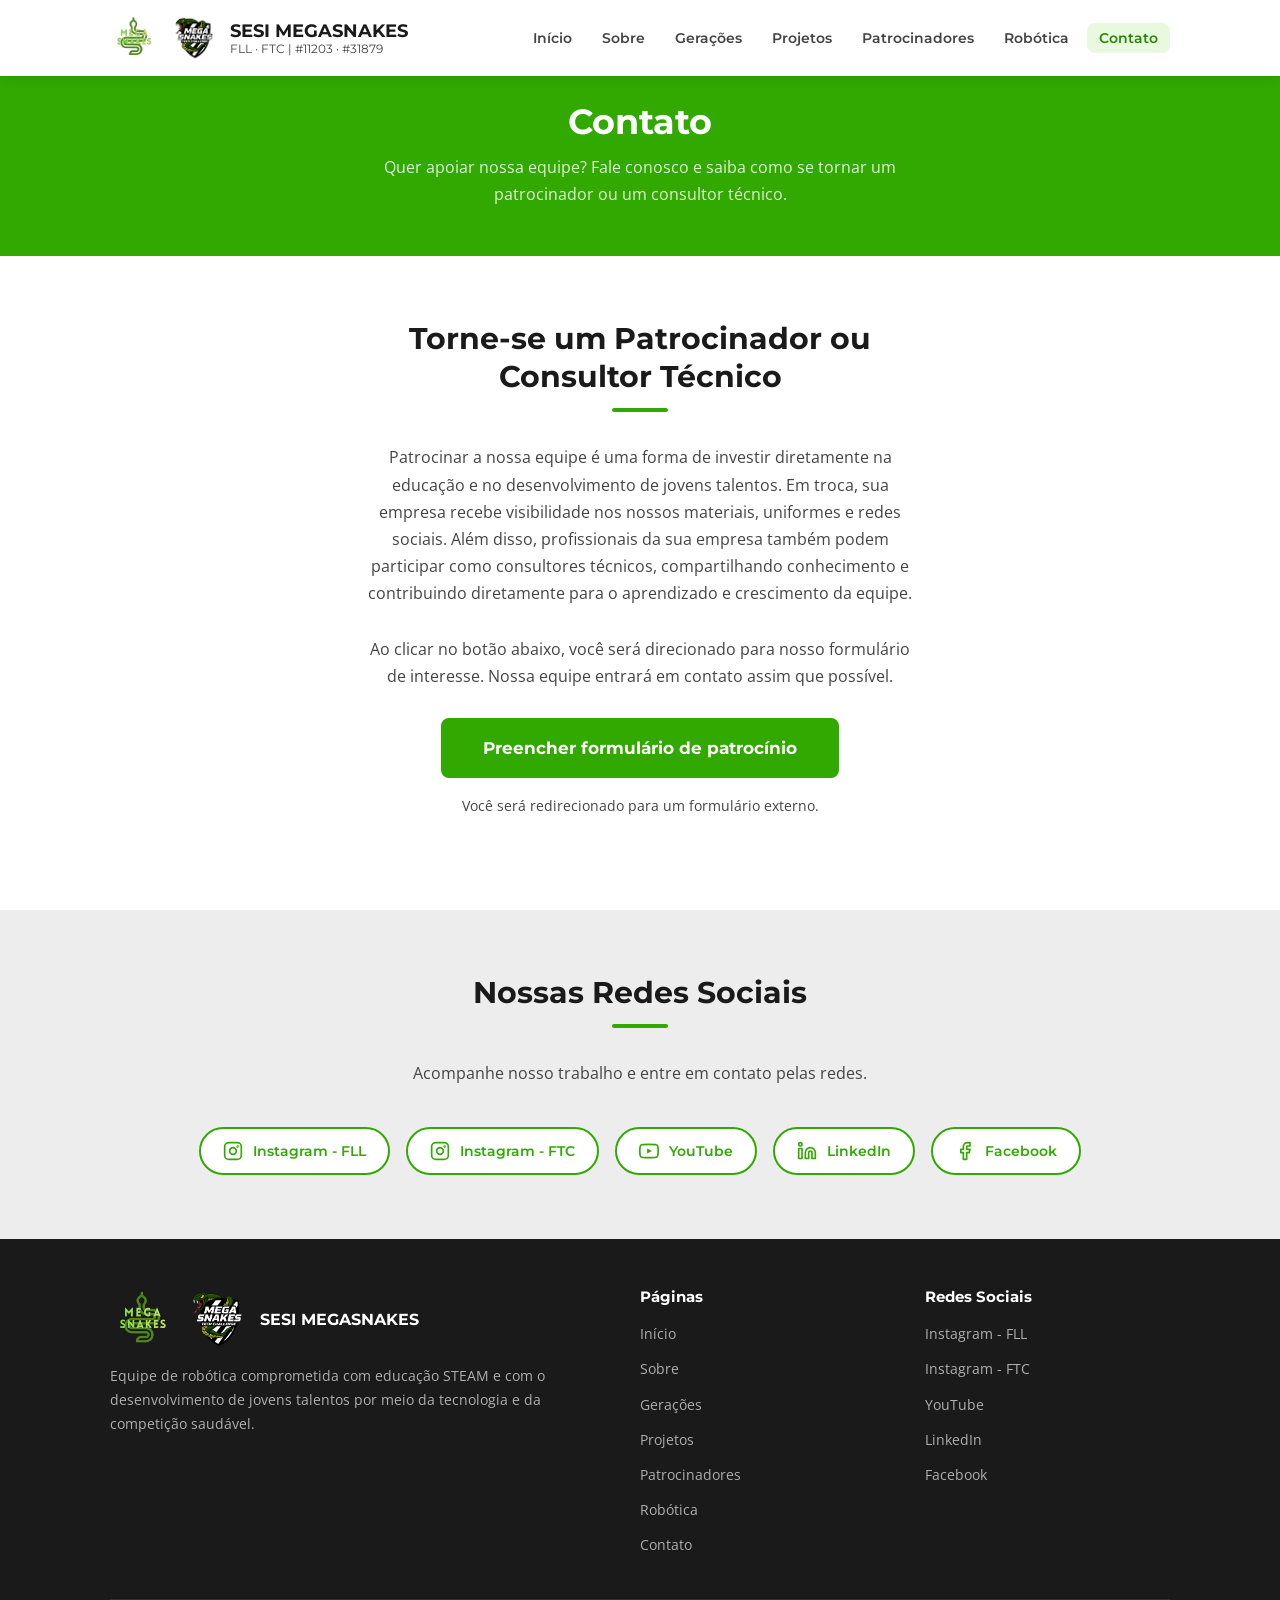
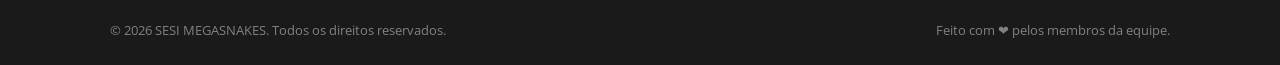
==== contato.html @ 36286073 "Subindo todos os arquivos do site" ====
<!DOCTYPE html>
<html lang="pt-BR">

<head>
  <meta charset="UTF-8" />
  <meta name="viewport" content="width=device-width, initial-scale=1.0" />
  <title>Contato — SESI MEGASNAKES</title>

  <link rel="preconnect" href="https://fonts.googleapis.com" />
  <link rel="preconnect" href="https://fonts.gstatic.com" crossorigin />
  <link
    href="https://fonts.googleapis.com/css2?family=Montserrat:wght@400;600;700&family=Open+Sans:wght@400;600&display=swap"
    rel="stylesheet" />

  <link rel="stylesheet" href="css/style.css" />
  <link rel="stylesheet" href="css/animacoes.css" />
</head>

<body>

  <!-- ===== HEADER ===== -->
  <header>
    <div class="header-inner">
      <a href="index.html" class="logo-area">
        <img src="fotos/logo-01.png" alt="Logo da equipe FLL" />
        <img src="fotos/logo-02.png" alt="Logo da equipe FTC" />
        <div class="nome-equipe">
          SESI MEGASNAKES
          <span>FLL · FTC | #11203 · #31879 </span>
        </div>
      </a>

      <button class="menu-toggle" aria-label="Abrir menu" aria-expanded="false">
        <span></span>
        <span></span>
        <span></span>
      </button>

      <nav>
        <ul>
          <li><a href="index.html">Início</a></li>
          <li><a href="sobre.html">Sobre</a></li>
          <li><a href="geracoes.html">Gerações</a></li>
          <li><a href="projetos.html">Projetos</a></li>
          <li><a href="patrocinadores.html">Patrocinadores</a></li>
          <li><a href="robotica.html">Robótica</a></li>
          <li><a href="contato.html">Contato</a></li>
        </ul>
      </nav>
    </div>
  </header>


  <!-- ===== HERO INTERNO ===== -->
  <div class="hero-interno">
    <h1>Contato</h1>
    <p>Quer apoiar nossa equipe? Fale conosco e saiba como se tornar um patrocinador ou um consultor técnico.</p>
  </div>


  <!-- ===== RECRUTAMENTO DE PATROCINADORES ===== -->
  <section class="secao">
    <div class="container">
      <div class="contato-centro">

        <h2 class="animar">Torne-se um Patrocinador ou Consultor Técnico</h2>
        <div class="divisor"></div>

        <p class="animar">
          Patrocinar a nossa equipe é uma forma de investir diretamente na educação e no desenvolvimento de jovens
          talentos. Em troca, sua empresa recebe visibilidade nos nossos materiais, uniformes e redes sociais. Além
          disso, profissionais da sua empresa também podem participar como consultores técnicos, compartilhando
          conhecimento e contribuindo diretamente para o aprendizado e crescimento da equipe.
        </p>

        <p class="animar">
          <!--
            Adicione aqui informações extras sobre os benefícios do patrocínio,
            como: logomarca no site, menção em redes sociais, presença nos eventos, etc.
          -->
          Ao clicar no botão abaixo, você será direcionado para nosso formulário
          de interesse. Nossa equipe entrará em contato assim que possível.
        </p>

        <!--
          IMPORTANTE: Troque o href abaixo pelo link do seu formulário real.
          Exemplo: Google Forms, Typeform, JotForm, etc.

          Troque o "#LINK-DO-FORMULARIO" pelo link completo, por exemplo:
          href="https://forms.gle/xxxxxxxxxxxxxxxx"
        -->
        <a href="https://forms.gle/Pv7jS5gNs6ZpeYpA6" class="btn btn-verde animar" target="_blank" rel="noopener"
          style="font-size:1.05rem; padding: 14px 40px;">
          Preencher formulário de patrocínio
        </a>

        <p style="margin-top:16px; font-size:0.85rem; color:var(--cinza-texto);" class="animar">
          Você será redirecionado para um formulário externo.
        </p>

      </div>
    </div>
  </section>


  <!-- ===== REDES SOCIAIS ===== -->
  <section class="secao secao-fundo-bege">
    <div class="container">
      <h2 class="titulo-secao animar">Nossas Redes Sociais</h2>
      <div class="divisor"></div>
      <p class="subtitulo-secao animar">
        Acompanhe nosso trabalho e entre em contato pelas redes.
      </p>

      <div class="redes-lista">
        <!--
          Troque os href="#" pelos links reais das redes sociais da equipe.
        -->

        <a href="https://www.instagram.com/megasnakes" class="rede-link animar" target="_blank" rel="noopener">
          <!-- Ícone do Instagram -->
          <svg viewBox="0 0 24 24" fill="none" stroke="currentColor" stroke-width="2" stroke-linecap="round"
            stroke-linejoin="round">
            <rect x="2" y="2" width="20" height="20" rx="5" ry="5" />
            <circle cx="12" cy="12" r="4" />
            <circle cx="17.5" cy="6.5" r="0.5" fill="currentColor" />
          </svg>
          Instagram - FLL
        </a>

        <a href="https://www.instagram.com/megasnakes_ftc" class="rede-link animar" target="_blank" rel="noopener">
          <!-- Ícone do Instagram -->
          <svg viewBox="0 0 24 24" fill="none" stroke="currentColor" stroke-width="2" stroke-linecap="round"
            stroke-linejoin="round">
            <rect x="2" y="2" width="20" height="20" rx="5" ry="5" />
            <circle cx="12" cy="12" r="4" />
            <circle cx="17.5" cy="6.5" r="0.5" fill="currentColor" />
          </svg>
          Instagram - FTC
        </a>

        <a href="https://www.youtube.com/@MegaSnakesFTC" class="rede-link animar" target="_blank" rel="noopener">
          <!-- Ícone do YouTube -->
          <svg viewBox="0 0 24 24" fill="none" stroke="currentColor" stroke-width="2" stroke-linecap="round"
            stroke-linejoin="round">
            <path
              d="M22.54 6.42a2.78 2.78 0 0 0-1.95-1.96C18.88 4 12 4 12 4s-6.88 0-8.59.46A2.78 2.78 0 0 0 1.46 6.42 29 29 0 0 0 1 12a29 29 0 0 0 .46 5.58 2.78 2.78 0 0 0 1.95 1.96C5.12 20 12 20 12 20s6.88 0 8.59-.46a2.78 2.78 0 0 0 1.95-1.96A29 29 0 0 0 23 12a29 29 0 0 0-.46-5.58z" />
            <polygon points="9.75 15.02 15.5 12 9.75 8.98 9.75 15.02" fill="currentColor" stroke="none" />
          </svg>
          YouTube
        </a>

        <a href="#" class="rede-link animar" target="_blank" rel="noopener">
          <svg viewBox="0 0 24 24" fill="none" stroke="currentColor" stroke-width="2" stroke-linecap="round"
            stroke-linejoin="round">
            <path d="M16 8a6 6 0 0 1 6 6v7h-4v-7a2 2 0 0 0-2-2 2 2 0 0 0-2 2v7h-4v-7a6 6 0 0 1 6-6z" />
            <rect x="2" y="9" width="4" height="12" />
            <circle cx="4" cy="4" r="2" />
          </svg>
          LinkedIn
        </a>

        <a href="#" class="rede-link animar" target="_blank" rel="noopener">
          <svg viewBox="0 0 24 24" fill="none" stroke="currentColor" stroke-width="2" stroke-linecap="round"
            stroke-linejoin="round">
            <path d="M18 2h-3a5 5 0 0 0-5 5v3H7v4h3v8h4v-8h3l1-4h-4V7a1 1 0 0 1 1-1h3z" />
          </svg>
          Facebook
        </a>

      </div>
    </div>
  </section>


  <!-- ===== FOOTER ===== -->
  <footer>
    <div class="container">
      <div class="footer-grid">
        <div class="footer-sobre">
          <div class="footer-logo-area">
            <img src="fotos/logo-01.png" alt="Logo da equipe FLL" />
            <img src="fotos/logo-02.png" alt="Logo da equipe FTC" />
            <span>SESI MEGASNAKES</span>
          </div>
          <p>
            Equipe de robótica comprometida com educação STEAM e com o desenvolvimento
            de jovens talentos por meio da tecnologia e da competição saudável.
          </p>
        </div>
        <div class="footer-coluna">
          <h4>Páginas</h4>
          <ul>
            <li><a href="index.html">Início</a></li>
            <li><a href="sobre.html">Sobre</a></li>
            <li><a href="geracoes.html">Gerações</a></li>
            <li><a href="projetos.html">Projetos</a></li>
            <li><a href="patrocinadores.html">Patrocinadores</a></li>
            <li><a href="robotica.html">Robótica</a></li>
            <li><a href="contato.html">Contato</a></li>
          </ul>
        </div>
        <div class="footer-coluna">
          <h4>Redes Sociais</h4>
          <ul>
            <li><a href="https://www.instagram.com/megasnakes">Instagram - FLL</a></li>
            <li><a href="https://www.instagram.com/megasnakes_ftc">Instagram - FTC</a></li>
            <li><a href="https://www.youtube.com/@MegaSnakesFTC">YouTube</a></li>
            <li><a href="#">LinkedIn</a></li>
            <li><a href="#">Facebook</a></li>
          </ul>
        </div>
      </div>
      <div class="footer-bottom">
        <p>© <span id="ano-atual"></span> SESI MEGASNAKES. Todos os direitos reservados.</p>
        <p>Feito com ❤ pelos membros da equipe.</p>
      </div>
    </div>
  </footer>

  <script>
    document.getElementById('ano-atual').textContent = new Date().getFullYear();
  </script>
  <script src="js/script.js"></script>
</body>

</html>
---- css/style.css ----
/* ============================================================
   ESTILO GLOBAL - EQUIPE DE ROBÓTICA
   Paleta: Verde #31A901 | Bege #EDEDED
   ============================================================ */

/* --- Variáveis de cor e fonte --- */
:root {
  --verde: #31A901;
  --verde-escuro: #268a01;
  --verde-claro: #e8f9e0;
  --bege: #EDEDED;
  --bege-escuro: #d8d8d8;
  --branco: #ffffff;
  --preto: #1a1a1a;
  --cinza-texto: #444444;
  --sombra: 0 2px 12px rgba(0, 0, 0, 0.10);
  --raio: 8px;
  --fonte-titulo: 'Montserrat', sans-serif;
  --fonte-corpo: 'Open Sans', sans-serif;
}

/* --- Reset básico --- */
*,
*::before,
*::after {
  box-sizing: border-box;
  margin: 0;
  padding: 0;
}

html {
  scroll-behavior: smooth;
}

body {
  font-family: var(--fonte-corpo);
  color: var(--preto);
  background-color: var(--branco);
  line-height: 1.7;
}

img {
  max-width: 100%;
  display: block;
}

a {
  color: var(--verde);
  text-decoration: none;
}

a:hover {
  text-decoration: underline;
}

ul {
  list-style: none;
}

/* --- Tipografia geral --- */
h1,
h2,
h3,
h4 {
  font-family: var(--fonte-titulo);
  font-weight: 700;
  color: var(--preto);
  line-height: 1.25;
}

h1 {
  font-size: 2.4rem;
}

h2 {
  font-size: 1.9rem;
}

h3 {
  font-size: 1.3rem;
}

p {
  margin-bottom: 1rem;
  color: var(--cinza-texto);
}

/* --- Layout utilitário --- */
.container {
  max-width: 1100px;
  margin: 0 auto;
  padding: 0 20px;
}

.secao {
  padding: 64px 0;
}

.secao-fundo-bege {
  background-color: var(--bege);
}

.secao-fundo-verde {
  background-color: var(--verde);
}

.titulo-secao {
  text-align: center;
  margin-bottom: 12px;
}

.subtitulo-secao {
  text-align: center;
  color: var(--cinza-texto);
  margin-bottom: 40px;
  font-size: 1rem;
}

.divisor {
  width: 56px;
  height: 4px;
  background-color: var(--verde);
  margin: 12px auto 32px auto;
  border-radius: 2px;
}


/* ============================================================
   HEADER / NAVEGAÇÃO
   ============================================================ */

header {
  position: fixed;
  top: 0;
  left: 0;
  width: 100%;
  z-index: 1000;
  background-color: var(--branco);
  box-shadow: var(--sombra);
}

.header-inner {
  display: flex;
  align-items: center;
  justify-content: space-between;
  padding: 14px 20px;
  max-width: 1100px;
  margin: 0 auto;
}

/* Logo e nome */
.logo-area {
  display: flex;
  align-items: center;
  gap: 12px;
  text-decoration: none;
}

.logo-area img {
  width: 48px;
  height: 48px;
  object-fit: contain;
  border-radius: 50%;
}

/* Placeholder caso não haja logo */
.logo-placeholder {
  width: 48px;
  height: 48px;
  background-color: var(--verde);
  border-radius: 50%;
  display: flex;
  align-items: center;
  justify-content: center;
  color: white;
  font-weight: 700;
  font-size: 1.1rem;
  font-family: var(--fonte-titulo);
  flex-shrink: 0;
}

.logo-area .nome-equipe {
  font-family: var(--fonte-titulo);
  font-weight: 700;
  font-size: 1.15rem;
  color: var(--preto);
  line-height: 1.2;
}

.logo-area .nome-equipe span {
  display: block;
  font-size: 0.75rem;
  font-weight: 400;
  color: var(--cinza-texto);
}

/* Menu de navegação desktop */
nav ul {
  display: flex;
  gap: 6px;
  align-items: center;
}

nav ul li a {
  font-family: var(--fonte-titulo);
  font-size: 0.88rem;
  font-weight: 600;
  color: var(--cinza-texto);
  padding: 6px 12px;
  border-radius: var(--raio);
  transition: background-color 0.2s, color 0.2s;
}

nav ul li a:hover,
nav ul li a.ativo {
  background-color: var(--verde-claro);
  color: var(--verde-escuro);
  text-decoration: none;
}

/* Botão hamburguer (mobile) */
.menu-toggle {
  display: none;
  flex-direction: column;
  gap: 5px;
  cursor: pointer;
  padding: 4px;
  background: none;
  border: none;
}

.menu-toggle span {
  display: block;
  width: 26px;
  height: 3px;
  background-color: var(--preto);
  border-radius: 2px;
  transition: transform 0.3s, opacity 0.3s;
}


/* ============================================================
   HERO (BANNER PRINCIPAL) - usado na página inicial
   ============================================================ */

.hero {
  position: relative;
  min-height: 92vh;
  display: flex;
  align-items: center;
  justify-content: center;
  text-align: center;
  padding: 80px 20px 60px;
  margin-top: 76px;
  overflow: hidden;
}

/* Container dos slides de fundo */
.hero-slides {
  position: absolute;
  inset: 0;
  z-index: 0;
}

/* Cada slide é uma div com background-image */
.hero-slide {
  position: absolute;
  inset: 0;
  background-size: cover;
  background-position: center;
  opacity: 0;
  transition: opacity 1.2s ease-in-out;
}

/* Slide ativo fica visível */
.hero-slide.ativo {
  opacity: 1;
}

/* Camada escura por cima das fotos */
.hero-overlay {
  position: absolute;
  inset: 0;
  background-color: rgba(0, 0, 0, 0.48);
  z-index: 1;
}

/* Texto fica acima de tudo */
.hero-conteudo {
  position: relative;
  z-index: 2;
  max-width: 700px;
}

.hero-conteudo {
  max-width: 700px;
}

.hero-conteudo h1 {
  color: var(--branco);
  font-size: 2.8rem;
  margin-bottom: 18px;
  text-shadow: 0 2px 8px rgba(0, 0, 0, 0.4);
}

.hero-conteudo p {
  color: var(--bege);
  font-size: 1.1rem;
  margin-bottom: 32px;
}

/* Botão principal */
.btn {
  display: inline-block;
  padding: 13px 32px;
  border-radius: var(--raio);
  font-family: var(--fonte-titulo);
  font-size: 0.95rem;
  font-weight: 700;
  cursor: pointer;
  transition: background-color 0.2s, color 0.2s, transform 0.15s;
  text-decoration: none;
  border: 2px solid transparent;
}

.btn:hover {
  transform: translateY(-2px);
  text-decoration: none;
}

.btn-verde {
  background-color: var(--verde);
  color: var(--branco);
  border-color: var(--verde);
}

.btn-verde:hover {
  background-color: var(--verde-escuro);
  border-color: var(--verde-escuro);
}

.btn-contorno {
  background-color: transparent;
  color: var(--branco);
  border-color: var(--branco);
}

.btn-contorno:hover {
  background-color: var(--branco);
  color: var(--verde-escuro);
}

.btn-contorno-verde {
  background-color: transparent;
  color: var(--verde);
  border-color: var(--verde);
}

.btn-contorno-verde:hover {
  background-color: var(--verde);
  color: var(--branco);
}

.hero-botoes {
  display: flex;
  gap: 14px;
  justify-content: center;
  flex-wrap: wrap;
}


/* ============================================================
   SEÇÃO: APRESENTAÇÃO (página inicial)
   ============================================================ */

.apresentacao-grid {
  display: grid;
  grid-template-columns: 1fr 1fr;
  gap: 48px;
  align-items: center;
}

.apresentacao-foto {
  border-radius: var(--raio);
  overflow: hidden;
  box-shadow: var(--sombra);
}

.apresentacao-foto img {
  width: 100%;
  height: 340px;
  object-fit: cover;
}

/* Placeholder de imagem */
.foto-placeholder {
  width: 100%;
  height: 340px;
  background-color: var(--bege-escuro);
  display: flex;
  flex-direction: column;
  align-items: center;
  justify-content: center;
  color: var(--cinza-texto);
  font-size: 0.9rem;
  gap: 8px;
}

.foto-placeholder .icone-foto {
  font-size: 2.5rem;
  opacity: 0.4;
}


/* ============================================================
   SEÇÃO: PATROCINADORES (home e página dedicada)
   ============================================================ */

.patrocinadores-grid {
  display: grid;
  grid-template-columns: repeat(auto-fill, minmax(200px, 1fr));
  gap: 24px;
}

.card-patrocinador {
  background-color: var(--branco);
  border: 1px solid var(--bege-escuro);
  border-radius: var(--raio);
  padding: 24px 20px;
  text-align: center;
  box-shadow: var(--sombra);
  transition: transform 0.2s, box-shadow 0.2s;
}

.card-patrocinador:hover {
  transform: translateY(-4px);
  box-shadow: 0 6px 20px rgba(0, 0, 0, 0.12);
}

.card-patrocinador img {
  height: 72px;
  width: auto;
  margin: 0 auto 14px;
  object-fit: contain;
}

/* Placeholder de logo */
.logo-placeholder-card {
  height: 72px;
  display: flex;
  align-items: center;
  justify-content: center;
  margin-bottom: 14px;
  background-color: var(--bege);
  border-radius: 6px;
  color: var(--cinza-texto);
  font-size: 0.8rem;
}

.card-patrocinador h3 {
  font-size: 1rem;
  margin-bottom: 8px;
}

.card-patrocinador p {
  font-size: 0.85rem;
  margin-bottom: 0;
  color: var(--cinza-texto);
}


/* ============================================================
   SEÇÃO: RECRUTAMENTO / CTA (Call to Action)
   ============================================================ */

.cta-box {
  background-color: var(--verde);
  border-radius: var(--raio);
  padding: 48px 40px;
  text-align: center;
}

.cta-box h2 {
  color: var(--branco);
  margin-bottom: 12px;
}

.cta-box p {
  color: rgba(255, 255, 255, 0.88);
  margin-bottom: 28px;
  font-size: 1.05rem;
}

.cta-box .btn-contorno {
  font-size: 1rem;
}


/* ============================================================
   HERO INTERNO - páginas internas (sem banner grande)
   ============================================================ */

.hero-interno {
  background-color: var(--verde);
  padding: 100px 20px 48px;
  text-align: center;
}

.hero-interno h1 {
  color: var(--branco);
  font-size: 2.2rem;
  margin-bottom: 10px;
}

.hero-interno p {
  color: rgba(255, 255, 255, 0.85);
  font-size: 1rem;
  max-width: 560px;
  margin: 0 auto;
}


/* ============================================================
   GALERIA (página sobre)
   ============================================================ */

.galeria-grid {
  display: grid;
  grid-template-columns: repeat(auto-fill, minmax(240px, 1fr));
  gap: 16px;
}

.galeria-item {
  border-radius: var(--raio);
  overflow: hidden;
  box-shadow: var(--sombra);
  aspect-ratio: 4/3;
  background-color: var(--bege-escuro);
}

.galeria-item img {
  width: 100%;
  height: 100%;
  object-fit: cover;
  transition: transform 0.3s;
}

.galeria-item:hover img {
  transform: scale(1.05);
}

/* Placeholder para galeria */
.galeria-placeholder {
  width: 100%;
  height: 100%;
  display: flex;
  flex-direction: column;
  align-items: center;
  justify-content: center;
  color: var(--cinza-texto);
  font-size: 0.82rem;
  gap: 6px;
  opacity: 0.6;
}


/* ============================================================
   REDES SOCIAIS
   ============================================================ */

.redes-lista {
  display: flex;
  gap: 16px;
  justify-content: center;
  flex-wrap: wrap;
}

.rede-link {
  display: flex;
  align-items: center;
  gap: 10px;
  background-color: var(--branco);
  border: 2px solid var(--verde);
  color: var(--verde);
  padding: 10px 22px;
  border-radius: 32px;
  font-weight: 600;
  font-size: 0.9rem;
  font-family: var(--fonte-titulo);
  transition: background-color 0.2s, color 0.2s;
}

.rede-link:hover {
  background-color: var(--verde);
  color: var(--branco);
  text-decoration: none;
}

.rede-link svg {
  width: 20px;
  height: 20px;
  flex-shrink: 0;
}


/* ============================================================
   CARDS DE GERAÇÃO / TEMPORADA (página equipe)
   ============================================================ */

.timeline-lista {
  display: flex;
  flex-direction: column;
  gap: 32px;
}

.card-temporada {
  background-color: var(--branco);
  border: 1px solid var(--bege-escuro);
  border-left: 5px solid var(--verde);
  border-radius: var(--raio);
  padding: 28px 32px;
  box-shadow: var(--sombra);
  display: grid;
  grid-template-columns: 180px 1fr;
  gap: 28px;
  align-items: start;
}

.temporada-foto {
  border-radius: var(--raio);
  overflow: hidden;
}

.temporada-foto img {
  width: 100%;
  height: 150px;
  object-fit: cover;
}

.temporada-badge {
  display: inline-block;
  background-color: var(--verde);
  color: var(--branco);
  font-size: 0.75rem;
  font-weight: 700;
  font-family: var(--fonte-titulo);
  padding: 3px 10px;
  border-radius: 20px;
  margin-bottom: 6px;
  text-transform: uppercase;
  letter-spacing: 0.04em;
}

.temporada-badge.ftc {
  background-color: var(--verde-escuro);
}

.temporada-badge.fll {
  background-color: #5dbf00;
}

.card-temporada h3 {
  font-size: 1.2rem;
  margin-bottom: 4px;
}

.temporada-ano {
  color: var(--cinza-texto);
  font-size: 0.88rem;
  margin-bottom: 10px;
}

.premiacoes-lista {
  display: flex;
  flex-wrap: wrap;
  gap: 8px;
  margin-top: 10px;
}

.premiacao-tag {
  background-color: var(--verde-claro);
  color: var(--verde-escuro);
  border: 1px solid var(--verde);
  border-radius: 20px;
  font-size: 0.78rem;
  font-weight: 600;
  padding: 3px 12px;
}


/* ============================================================
   PROJETOS (metodologia STEAM + downloads)
   ============================================================ */

.steam-bloco {
  display: grid;
  grid-template-columns: 1fr 1fr;
  gap: 48px;
  align-items: center;
}

.steam-letras {
  display: flex;
  gap: 12px;
  justify-content: center;
  flex-wrap: wrap;
  margin-top: 24px;
}

.letra-steam {
  width: 58px;
  height: 58px;
  border-radius: 50%;
  background-color: var(--verde);
  color: var(--branco);
  display: flex;
  align-items: center;
  justify-content: center;
  font-family: var(--fonte-titulo);
  font-size: 1.5rem;
  font-weight: 700;
  box-shadow: var(--sombra);
}

.materiais-grid {
  display: grid;
  grid-template-columns: repeat(auto-fill, minmax(220px, 1fr));
  gap: 20px;
}

.card-material {
  background-color: var(--branco);
  border: 1px solid var(--bege-escuro);
  border-radius: var(--raio);
  padding: 24px 20px;
  text-align: center;
  box-shadow: var(--sombra);
  transition: transform 0.2s;
}

.card-material:hover {
  transform: translateY(-3px);
}

.card-material .icone-arquivo {
  font-size: 2.4rem;
  margin-bottom: 12px;
  color: var(--verde);
}

.card-material h3 {
  font-size: 1rem;
  margin-bottom: 6px;
}

.card-material p {
  font-size: 0.82rem;
  margin-bottom: 14px;
}


/* ============================================================
   ROBÓTICA (missão, FIRST, campeonatos)
   ============================================================ */

.info-cards {
  display: grid;
  grid-template-columns: repeat(auto-fill, minmax(280px, 1fr));
  gap: 24px;
}

.info-card {
  background-color: var(--branco);
  border-top: 4px solid var(--verde);
  border-radius: var(--raio);
  padding: 28px 24px;
  box-shadow: var(--sombra);
}

.info-card .icone-card {
  font-size: 2rem;
  margin-bottom: 12px;
}

.info-card h3 {
  margin-bottom: 8px;
}

.campeonatos-grid {
  display: grid;
  grid-template-columns: 1fr 1fr;
  gap: 32px;
  margin-top: 32px;
}

.campeonato-card {
  background-color: var(--branco);
  border-radius: var(--raio);
  overflow: hidden;
  box-shadow: var(--sombra);
}

.campeonato-cabecalho {
  background-color: var(--verde);
  padding: 20px 24px;
  color: var(--branco);
}

.campeonato-cabecalho h3 {
  color: var(--branco);
  font-size: 1.2rem;
  margin-bottom: 4px;
}

.campeonato-cabecalho span {
  font-size: 0.82rem;
  opacity: 0.85;
}

.campeonato-corpo {
  padding: 20px 24px;
}

.campeonato-corpo p {
  font-size: 0.9rem;
  margin-bottom: 0;
}


/* ============================================================
   CONTATOS
   ============================================================ */

.contato-centro {
  max-width: 560px;
  margin: 0 auto;
  text-align: center;
}

.contato-centro h2 {
  margin-bottom: 12px;
}

.contato-centro p {
  margin-bottom: 28px;
}


/* ============================================================
   FOOTER
   ============================================================ */

footer {
  background-color: var(--preto);
  color: var(--bege);
  padding: 48px 0 24px;
}

.footer-grid {
  display: grid;
  grid-template-columns: 2fr 1fr 1fr;
  gap: 40px;
  padding-bottom: 32px;
  border-bottom: 1px solid rgba(255, 255, 255, 0.1);
}

.footer-sobre p {
  color: rgba(255, 255, 255, 0.65);
  font-size: 0.88rem;
  margin-top: 12px;
  margin-bottom: 0;
}

.footer-logo-area {
  display: flex;
  align-items: center;
  gap: 10px;
  margin-bottom: 10px;
}

.footer-logo-area img {
  width: 65px;
  height: 65px;
  object-fit: contain;
  border-radius: 50%;
}

.footer-logo-area .logo-placeholder {
  width: 40px;
  height: 40px;
  font-size: 0.95rem;
}

.footer-logo-area span {
  font-family: var(--fonte-titulo);
  font-size: 1rem;
  font-weight: 700;
  color: var(--branco);
}

.footer-coluna h4 {
  color: var(--branco);
  font-size: 0.95rem;
  font-family: var(--fonte-titulo);
  margin-bottom: 14px;
}

.footer-coluna ul li {
  margin-bottom: 8px;
}

.footer-coluna ul li a {
  color: rgba(255, 255, 255, 0.65);
  font-size: 0.88rem;
  transition: color 0.2s;
}

.footer-coluna ul li a:hover {
  color: var(--verde);
  text-decoration: none;
}

.footer-bottom {
  padding-top: 20px;
  display: flex;
  justify-content: space-between;
  align-items: center;
  flex-wrap: wrap;
  gap: 10px;
}

.footer-bottom p {
  color: rgba(255, 255, 255, 0.45);
  font-size: 0.8rem;
  margin-bottom: 0;
}

.footer-bottom a {
  color: var(--verde);
}


/* ============================================================
   PÁGINA SOBRE - bloco de história
   ============================================================ */

.historia-texto {
  max-width: 800px;
  margin: 0 auto;
}

.historia-texto p {
  font-size: 1rem;
  line-height: 1.85;
}


/* ============================================================
   RESPONSIVIDADE
   ============================================================ */

@media (max-width: 900px) {

  .apresentacao-grid,
  .steam-bloco,
  .campeonatos-grid {
    grid-template-columns: 1fr;
    gap: 28px;
  }

  .footer-grid {
    grid-template-columns: 1fr 1fr;
  }

  .card-temporada {
    grid-template-columns: 1fr;
  }

  h1 {
    font-size: 2rem;
  }

  h2 {
    font-size: 1.6rem;
  }
}

@media (max-width: 640px) {

  /* Menu mobile */
  nav {
    display: none;
    position: absolute;
    top: 100%;
    left: 0;
    width: 100%;
    background-color: var(--branco);
    box-shadow: var(--sombra);
    padding: 12px 0;
  }

  nav.aberto {
    display: block;
  }

  nav ul {
    flex-direction: column;
    gap: 0;
    padding: 0 16px;
  }

  nav ul li a {
    display: block;
    padding: 10px 14px;
    font-size: 0.95rem;
  }

  .menu-toggle {
    display: flex;
  }

  .hero-conteudo h1 {
    font-size: 2rem;
  }

  .footer-grid {
    grid-template-columns: 1fr;
    gap: 28px;
  }

  .cta-box {
    padding: 32px 20px;
  }

  .hero {
    min-height: 80vh;
  }

  .secao {
    padding: 40px 0;
  }
}

.membros-grid {
  display: grid;
  grid-template-columns: repeat(auto-fill, minmax(200px, 1fr));
  gap: 24px;
}

.card-membro {
  background-color: var(--branco);
  border: 1px solid var(--bege-escuro);
  border-radius: var(--raio);
  overflow: hidden;
  box-shadow: var(--sombra);
  text-align: center;
  transition: transform 0.2s, box-shadow 0.2s;
}

.card-membro:hover {
  transform: translateY(-4px);
  box-shadow: 0 6px 20px rgba(0, 0, 0, 0.12);
}

.card-membro-foto {
  width: 100%;
  aspect-ratio: 1 / 1;
  object-fit: cover;
  display: block;
  background-color: var(--bege-escuro);
}

/* Placeholder quando não há foto */
.card-membro-foto-placeholder {
  width: 100%;
  aspect-ratio: 1 / 1;
  background-color: var(--bege);
  display: flex;
  align-items: center;
  justify-content: center;
  font-size: 3rem;
  color: var(--verde);
}

.card-membro-info {
  padding: 16px 14px;
}

.card-membro-info h3 {
  font-size: 1rem;
  margin-bottom: 4px;
}

.card-membro-info .cargo {
  font-size: 0.82rem;
  color: var(--verde-escuro);
  font-weight: 600;
  font-family: var(--fonte-titulo);
}

/* Bloco de voltar */
.voltar-link {
  display: inline-flex;
  align-items: center;
  gap: 6px;
  color: var(--cinza-texto);
  font-size: 0.88rem;
  font-weight: 600;
  font-family: var(--fonte-titulo);
  margin-bottom: 32px;
  transition: color 0.2s;
}

.voltar-link:hover {
  color: var(--verde);
  text-decoration: none;
}

/* Resumo da temporada no topo */
.resumo-temporada {
  background-color: var(--bege);
  border-left: 5px solid var(--verde);
  border-radius: var(--raio);
  padding: 20px 24px;
  margin-bottom: 48px;
  display: flex;
  flex-wrap: wrap;
  gap: 16px;
  align-items: center;
  justify-content: space-between;
}

.resumo-temporada-info h2 {
  font-size: 1.3rem;
  margin-bottom: 4px;
}

.resumo-temporada-info p {
  margin: 0;
  font-size: 0.88rem;
  color: var(--cinza-texto);
}

@media (max-width: 640px) {
  .membros-grid {
    grid-template-columns: repeat(auto-fill, minmax(150px, 1fr));
  }
}

/* ============================================================
   TÉCNICO E MENTORES (página de membros)
   ============================================================ */

.secao-apoio {
  margin-top: 56px;
}

.apoio-grid {
  display: grid;
  grid-template-columns: repeat(auto-fill, minmax(200px, 1fr));
  gap: 24px;
}

/* Badge dourado para diferenciar do cargo dos membros */
.card-membro-info .cargo-apoio {
  font-size: 0.82rem;
  color: #a07800;
  font-weight: 600;
  font-family: var(--fonte-titulo);
}
---- css/animacoes.css ----
/* ============================================================
   ANIMAÇÕES - importado no style.css ou no HTML
   Para usar: adicione a classe "animar" no elemento HTML.
   O JS em script.js adiciona "visivel" quando o elemento
   entra na tela, ativando a animação.
   ============================================================ */

.animar {
  opacity: 0;
  transform: translateY(22px);
  transition: opacity 0.55s ease, transform 0.55s ease;
}

.animar.visivel {
  opacity: 1;
  transform: translateY(0);
}

/* Atraso escalonado para grids (opcional) */
.animar:nth-child(2) { transition-delay: 0.08s; }
.animar:nth-child(3) { transition-delay: 0.16s; }
.animar:nth-child(4) { transition-delay: 0.24s; }
.animar:nth-child(5) { transition-delay: 0.32s; }
.animar:nth-child(6) { transition-delay: 0.40s; }
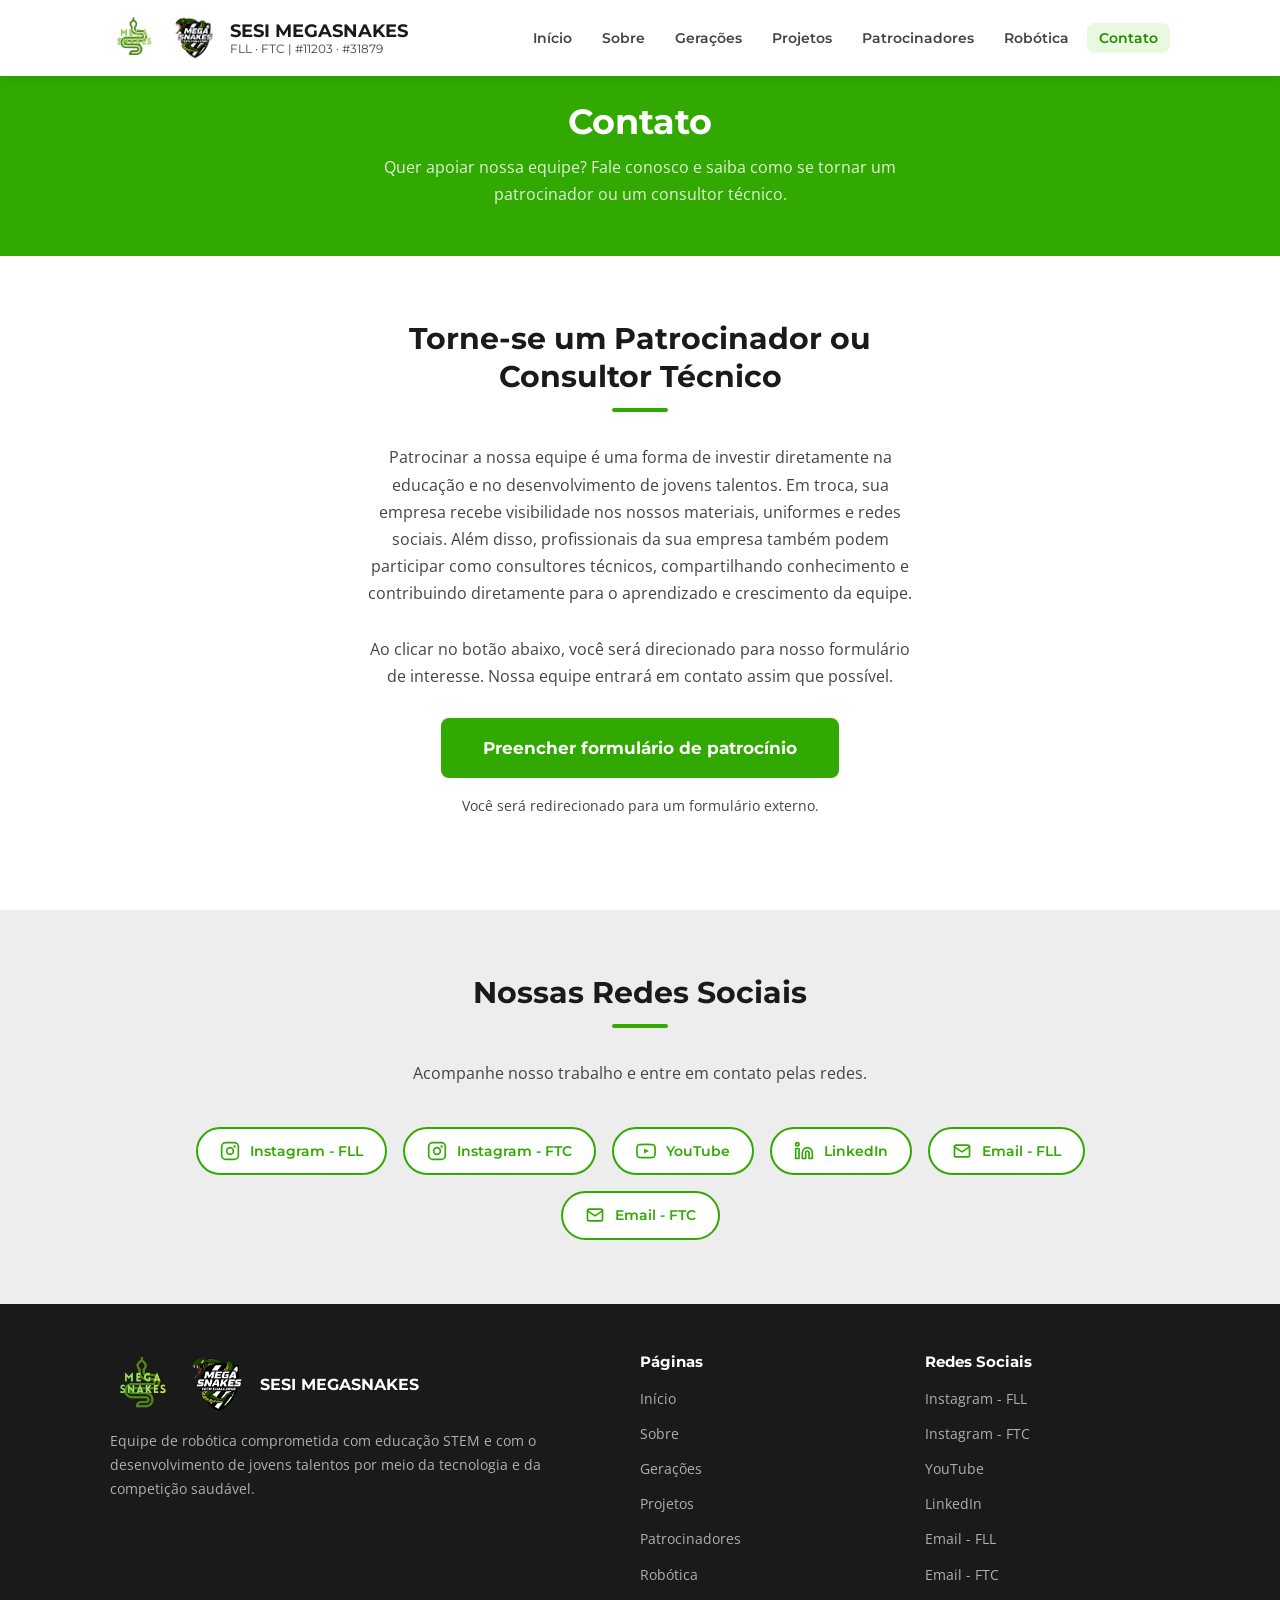
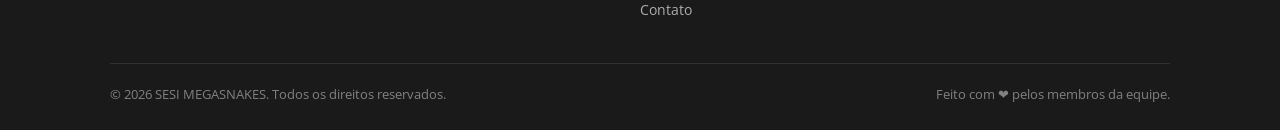
==== commit bf129e0f: "Remoção total do Facebook de todas as páginas; adição do endereço de Email da FLL e FTC em todas as " ====
--- a/contato.html
+++ b/contato.html
@@ -4,7 +4,7 @@
 <head>
   <meta charset="UTF-8" />
   <meta name="viewport" content="width=device-width, initial-scale=1.0" />
-  <title>Contato — SESI MEGASNAKES</title>
+  <title>Contato - SESI MEGASNAKES</title>
 
   <link rel="preconnect" href="https://fonts.googleapis.com" />
   <link rel="preconnect" href="https://fonts.gstatic.com" crossorigin />
@@ -87,9 +87,9 @@
           Exemplo: Google Forms, Typeform, JotForm, etc.
 
           Troque o "#LINK-DO-FORMULARIO" pelo link completo, por exemplo:
-          href="https://forms.gle/xxxxxxxxxxxxxxxx"
+          href="https://tally.so/r/xxxxxxxxxxxxxxxx" 
         -->
-        <a href="https://forms.gle/Pv7jS5gNs6ZpeYpA6" class="btn btn-verde animar" target="_blank" rel="noopener"
+        <a href="https://tally.so/r/rjWYEl" class="btn btn-verde animar" target="_blank" rel="noopener"
           style="font-size:1.05rem; padding: 14px 40px;">
           Preencher formulário de patrocínio
         </a>
@@ -150,7 +150,7 @@
           YouTube
         </a>
 
-        <a href="#" class="rede-link animar" target="_blank" rel="noopener">
+        <a href="https://www.linkedin.com/in/sesi-megasnakes-ftc/" class="rede-link animar" target="_blank" rel="noopener">
           <svg viewBox="0 0 24 24" fill="none" stroke="currentColor" stroke-width="2" stroke-linecap="round"
             stroke-linejoin="round">
             <path d="M16 8a6 6 0 0 1 6 6v7h-4v-7a2 2 0 0 0-2-2 2 2 0 0 0-2 2v7h-4v-7a6 6 0 0 1 6-6z" />
@@ -160,12 +160,24 @@
           LinkedIn
         </a>
 
-        <a href="#" class="rede-link animar" target="_blank" rel="noopener">
-          <svg viewBox="0 0 24 24" fill="none" stroke="currentColor" stroke-width="2" stroke-linecap="round"
-            stroke-linejoin="round">
-            <path d="M18 2h-3a5 5 0 0 0-5 5v3H7v4h3v8h4v-8h3l1-4h-4V7a1 1 0 0 1 1-1h3z" />
-          </svg>
-          Facebook
+        <a href="https://mail.google.com/mail/?view=cm&fs=1&to=megasnakes21@gmail.com" class="rede-link animar">
+           <!-- Ícone do Email -->
+          <svg viewBox="0 0 24 24" fill="none" stroke="currentColor" stroke-width="2" stroke-linecap="round"
+            stroke-linejoin="round">
+            <rect x="3" y="5" width="18" height="14" rx="2" />
+            <polyline points="3,7 12,13 21,7" />
+          </svg>
+          Email - FLL
+        </a>
+
+        <a href="https://mail.google.com/mail/?view=cm&fs=1&to=megasnakesftc@gmail.com" class="rede-link animar">
+           <!-- Ícone do Email -->
+          <svg viewBox="0 0 24 24" fill="none" stroke="currentColor" stroke-width="2" stroke-linecap="round"
+            stroke-linejoin="round">
+            <rect x="3" y="5" width="18" height="14" rx="2" />
+            <polyline points="3,7 12,13 21,7" />
+          </svg>
+          Email - FTC
         </a>
 
       </div>
@@ -184,7 +196,7 @@
             <span>SESI MEGASNAKES</span>
           </div>
           <p>
-            Equipe de robótica comprometida com educação STEAM e com o desenvolvimento
+            Equipe de robótica comprometida com educação STEM e com o desenvolvimento
             de jovens talentos por meio da tecnologia e da competição saudável.
           </p>
         </div>
@@ -206,8 +218,9 @@
             <li><a href="https://www.instagram.com/megasnakes">Instagram - FLL</a></li>
             <li><a href="https://www.instagram.com/megasnakes_ftc">Instagram - FTC</a></li>
             <li><a href="https://www.youtube.com/@MegaSnakesFTC">YouTube</a></li>
-            <li><a href="#">LinkedIn</a></li>
-            <li><a href="#">Facebook</a></li>
+            <li><a href="https://www.linkedin.com/in/sesi-megasnakes-ftc/">LinkedIn</a></li>
+            <li><a href="https://mail.google.com/mail/?view=cm&fs=1&to=megasnakes21@gmail.com" target="_blank">Email - FLL</a></li>
+            <li><a href="https://mail.google.com/mail/?view=cm&fs=1&to=megasnakesftc@gmail.com" target="_blank">Email - FTC</a></li>
           </ul>
         </div>
       </div>
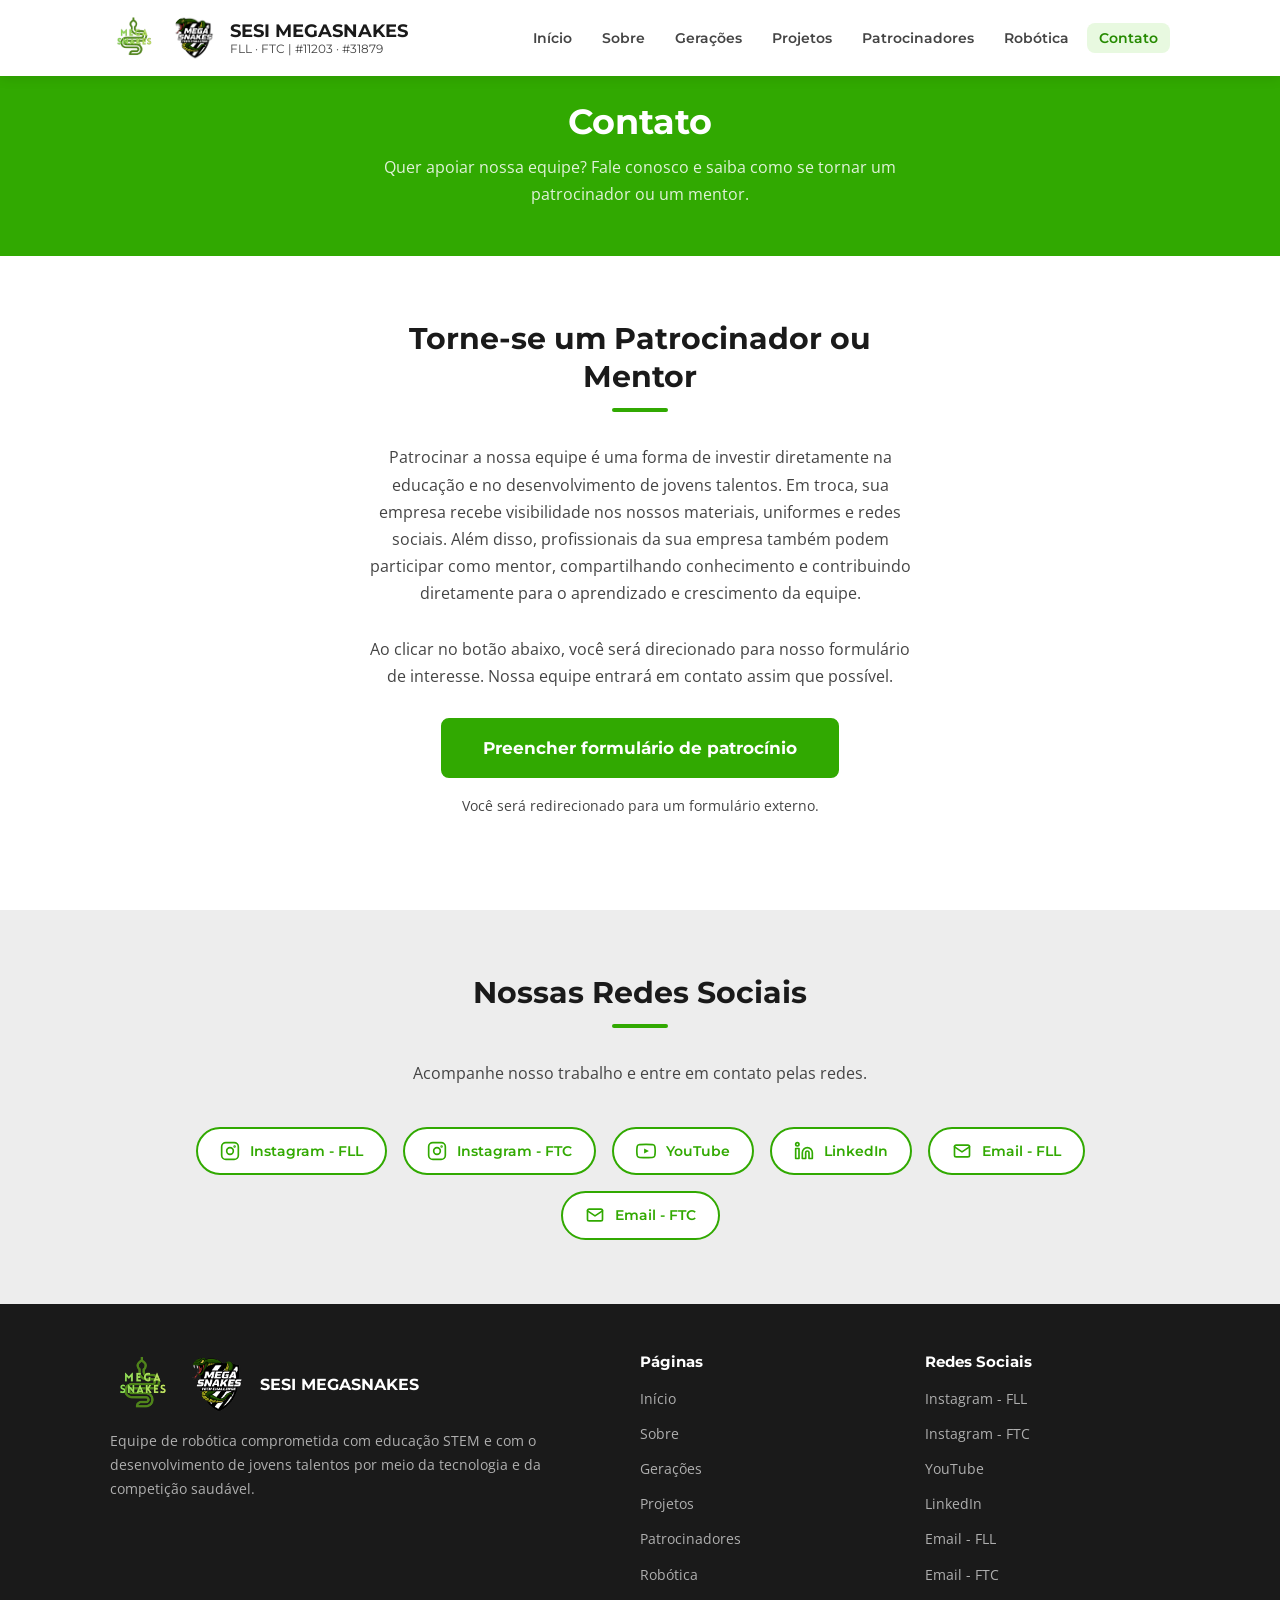
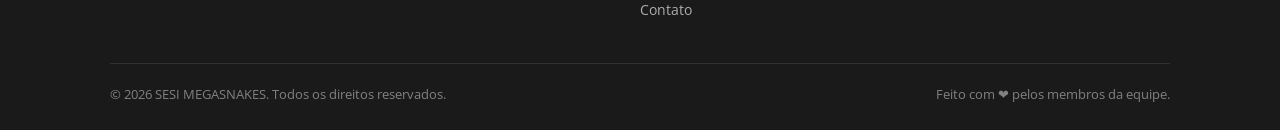
==== commit de079580: "Troca do termo "consultor técnico" por "mentor"" ====
--- a/contato.html
+++ b/contato.html
@@ -54,7 +54,7 @@
   <!-- ===== HERO INTERNO ===== -->
   <div class="hero-interno">
     <h1>Contato</h1>
-    <p>Quer apoiar nossa equipe? Fale conosco e saiba como se tornar um patrocinador ou um consultor técnico.</p>
+    <p>Quer apoiar nossa equipe? Fale conosco e saiba como se tornar um patrocinador ou um mentor.</p>
   </div>
 
 
@@ -63,13 +63,13 @@
     <div class="container">
       <div class="contato-centro">
 
-        <h2 class="animar">Torne-se um Patrocinador ou Consultor Técnico</h2>
+        <h2 class="animar">Torne-se um Patrocinador ou Mentor</h2>
         <div class="divisor"></div>
 
         <p class="animar">
           Patrocinar a nossa equipe é uma forma de investir diretamente na educação e no desenvolvimento de jovens
           talentos. Em troca, sua empresa recebe visibilidade nos nossos materiais, uniformes e redes sociais. Além
-          disso, profissionais da sua empresa também podem participar como consultores técnicos, compartilhando
+          disso, profissionais da sua empresa também podem participar como mentor, compartilhando
           conhecimento e contribuindo diretamente para o aprendizado e crescimento da equipe.
         </p>
 
--- a/css/style.css
+++ b/css/style.css
@@ -1167,4 +1167,233 @@
   color: #a07800;
   font-weight: 600;
   font-family: var(--fonte-titulo);
+}
+
+/* ============================================================
+   HIERARQUIA DE PATROCINADORES
+   >>> COLE ESTE BLOCO NO FINAL DO css/style.css <<<
+   Níveis: Master (SESI) > Grande > Médio > Pequeno (só logo)
+   ============================================================ */
+
+/* --- Faixa que separa cada nível (linha + título) --- */
+.nivel-patro {
+  margin-top: 56px;
+}
+
+.nivel-patro:first-child {
+  margin-top: 0;
+}
+
+.nivel-titulo {
+  display: flex;
+  align-items: center;
+  gap: 16px;
+  margin-bottom: 28px;
+}
+
+.nivel-titulo::before,
+.nivel-titulo::after {
+  content: "";
+  flex: 1;
+  height: 1px;
+  background-color: var(--bege-escuro);
+}
+
+.nivel-titulo h3 {
+  font-size: 1.05rem;
+  color: var(--verde-escuro);
+  white-space: nowrap;
+}
+
+/* --- Logo (usado em Master, Grande e Médio) --- */
+.patro-logo {
+  display: flex;
+  align-items: center;
+  justify-content: center;
+}
+
+.patro-logo img {
+  width: auto;
+  max-width: 100%;
+  object-fit: contain;
+  margin: 0 auto;
+}
+
+.patro-texto h3 {
+  margin-bottom: 8px;
+}
+
+.patro-texto p {
+  margin-bottom: 0;
+}
+
+.patro-link {
+  display: inline-block;
+  margin-top: 14px;
+  font-family: var(--fonte-titulo);
+  font-weight: 700;
+  font-size: 0.85rem;
+  color: var(--branco);
+  background-color: var(--verde);
+  padding: 7px 18px;
+  border-radius: var(--raio);
+  transition: background-color 0.2s;
+}
+
+.patro-link:hover {
+  background-color: var(--verde-escuro);
+  text-decoration: none;
+}
+
+/* --- MASTER (SESI): maior destaque --- */
+.patro-master {
+  display: grid;
+  grid-template-columns: 1fr 1.2fr;
+  gap: 40px;
+  align-items: center;
+  background-color: var(--branco);
+  border: 2px solid var(--verde);
+  border-radius: var(--raio);
+  padding: 40px 44px;
+  box-shadow: var(--sombra);
+}
+
+.patro-master .patro-logo img {
+  max-height: 190px;
+}
+
+.patro-master .patro-texto h3 {
+  font-size: 1.7rem;
+}
+
+.patro-master .patro-texto p {
+  font-size: 1rem;
+}
+
+/* --- GRANDES: um por linha, logo alternando de lado --- */
+.patro-grandes {
+  display: flex;
+  flex-direction: column;
+  gap: 24px;
+}
+
+.patro-grande {
+  display: grid;
+  grid-template-columns: 1fr 1.4fr;
+  gap: 36px;
+  align-items: center;
+  background-color: var(--branco);
+  border: 1px solid var(--bege-escuro);
+  border-left: 5px solid var(--verde);
+  border-radius: var(--raio);
+  padding: 28px 36px;
+  box-shadow: var(--sombra);
+}
+
+.patro-grande:nth-child(even) {
+  grid-template-columns: 1.4fr 1fr;
+}
+
+.patro-grande:nth-child(even) .patro-logo {
+  order: 2;
+}
+
+.patro-grande .patro-logo img {
+  max-height: 110px;
+}
+
+.patro-grande .patro-texto h3 {
+  font-size: 1.3rem;
+}
+
+.patro-grande .patro-texto p {
+  font-size: 0.92rem;
+}
+
+/* --- MÉDIOS: cards lado a lado --- */
+.patro-medios {
+  display: grid;
+  grid-template-columns: repeat(auto-fill, minmax(300px, 1fr));
+  gap: 24px;
+}
+
+.patro-medio {
+  background-color: var(--branco);
+  border: 1px solid var(--bege-escuro);
+  border-radius: var(--raio);
+  padding: 24px;
+  text-align: center;
+  box-shadow: var(--sombra);
+}
+
+.patro-medio .patro-logo {
+  height: 80px;
+  margin-bottom: 16px;
+}
+
+.patro-medio .patro-logo img {
+  max-height: 80px;
+}
+
+.patro-medio .patro-texto h3 {
+  font-size: 1.05rem;
+}
+
+.patro-medio .patro-texto p {
+  font-size: 0.85rem;
+}
+
+/* --- PEQUENOS: só a logo --- */
+.patro-pequenos {
+  display: flex;
+  flex-wrap: wrap;
+  justify-content: center;
+  align-items: center;
+  gap: 20px 40px;
+}
+
+.patro-pequeno {
+  display: flex;
+  align-items: center;
+  justify-content: center;
+  padding: 10px 20px;
+}
+
+.patro-pequeno img {
+  height: 70px;
+  width: auto;
+  max-width: 180px;
+  object-fit: contain;
+  filter: grayscale(100%);
+  opacity: 0.75;
+  transition: filter 0.25s, opacity 0.25s;
+}
+
+.patro-pequeno:hover img {
+  filter: grayscale(0);
+  opacity: 1;
+}
+
+/* --- Responsivo --- */
+@media (max-width: 800px) {
+  .patro-master,
+  .patro-grande,
+  .patro-grande:nth-child(even) {
+    grid-template-columns: 1fr;
+    gap: 20px;
+    padding: 28px 22px;
+    text-align: center;
+  }
+
+  .patro-grande:nth-child(even) .patro-logo {
+    order: 0;
+  }
+
+  .patro-master .patro-logo img {
+    max-height: 140px;
+  }
+
+  .nivel-patro {
+    margin-top: 44px;
+  }
 }
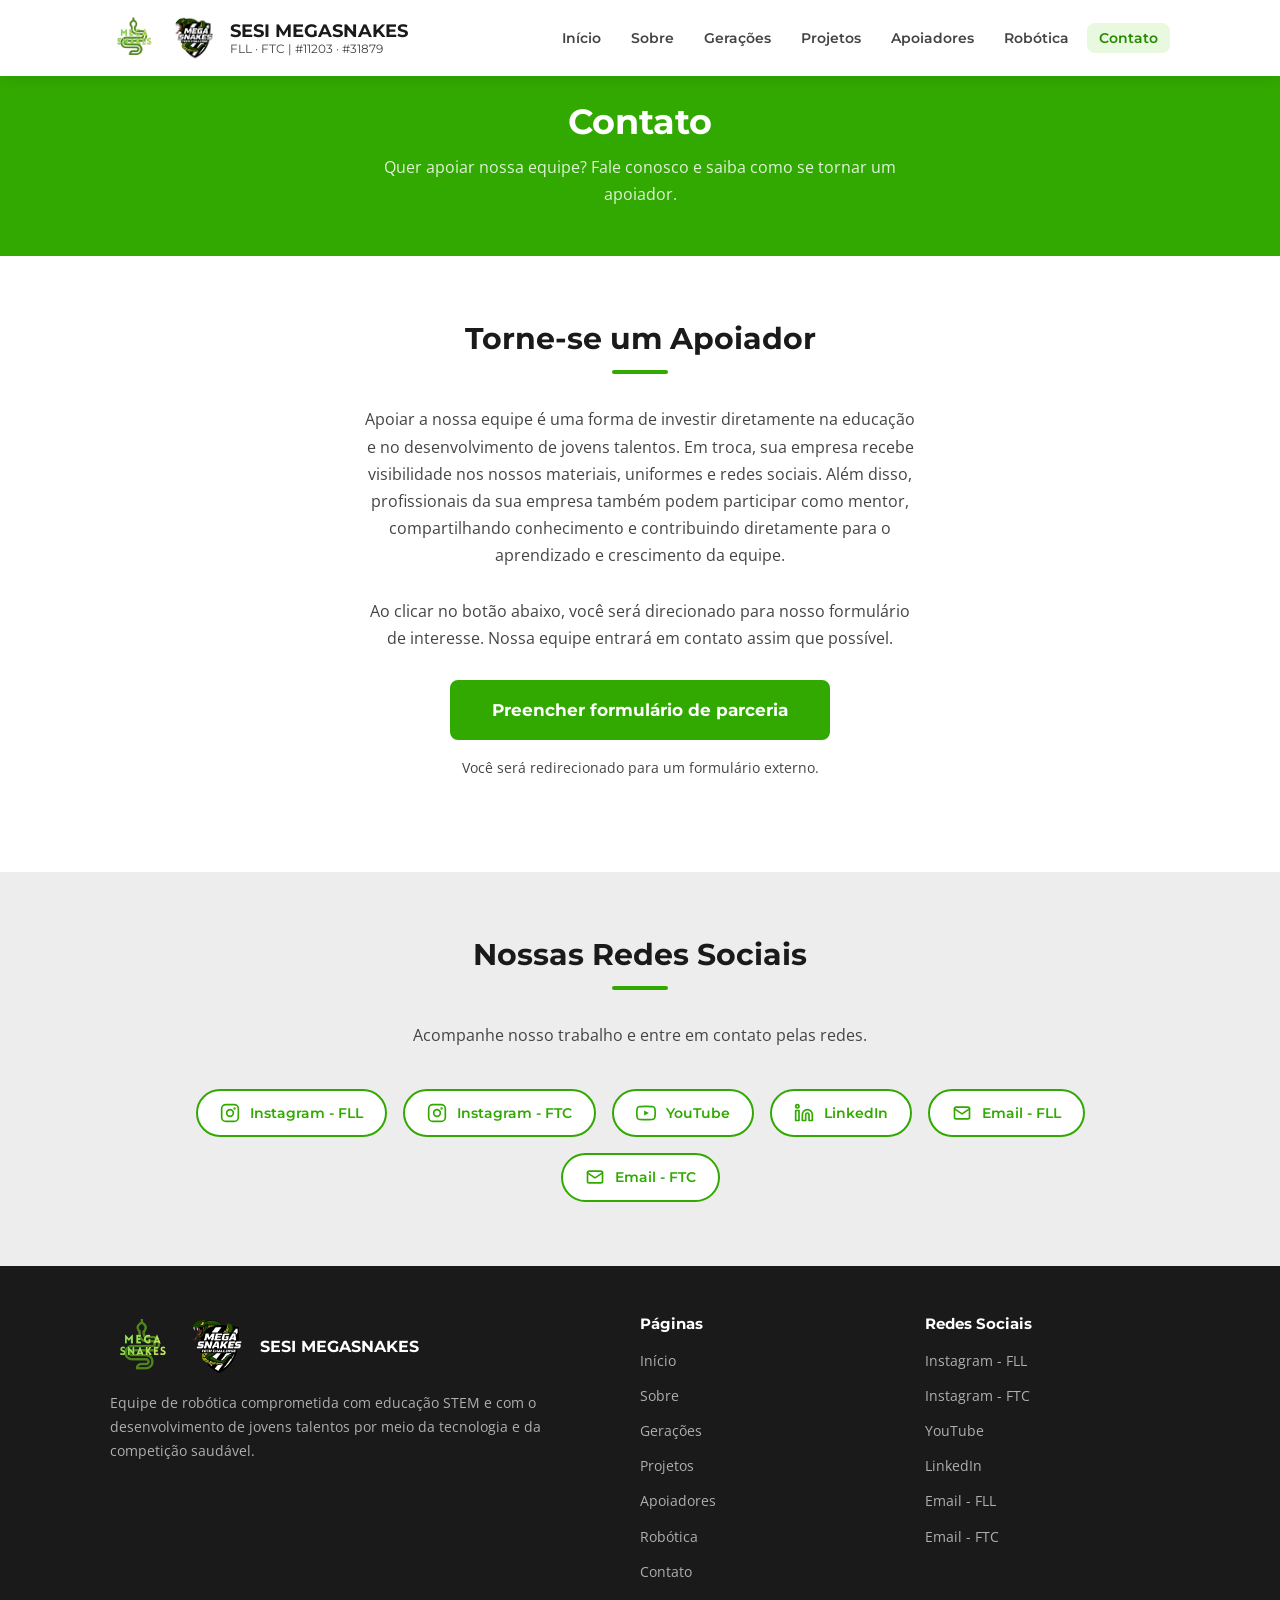
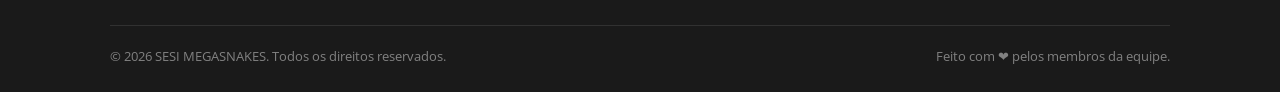
==== commit fc4454cd: "Modificação de Nomenclaturas e Adição da Logo do Apoiador "Getech" Modificação do termo "Patrocinado" ====
--- a/contato.html
+++ b/contato.html
@@ -42,7 +42,7 @@
           <li><a href="sobre.html">Sobre</a></li>
           <li><a href="geracoes.html">Gerações</a></li>
           <li><a href="projetos.html">Projetos</a></li>
-          <li><a href="patrocinadores.html">Patrocinadores</a></li>
+          <li><a href="patrocinadores.html">Apoiadores</a></li>
           <li><a href="robotica.html">Robótica</a></li>
           <li><a href="contato.html">Contato</a></li>
         </ul>
@@ -54,7 +54,7 @@
   <!-- ===== HERO INTERNO ===== -->
   <div class="hero-interno">
     <h1>Contato</h1>
-    <p>Quer apoiar nossa equipe? Fale conosco e saiba como se tornar um patrocinador ou um mentor.</p>
+    <p>Quer apoiar nossa equipe? Fale conosco e saiba como se tornar um apoiador.</p>
   </div>
 
 
@@ -63,11 +63,11 @@
     <div class="container">
       <div class="contato-centro">
 
-        <h2 class="animar">Torne-se um Patrocinador ou Mentor</h2>
+        <h2 class="animar">Torne-se um Apoiador</h2>
         <div class="divisor"></div>
 
         <p class="animar">
-          Patrocinar a nossa equipe é uma forma de investir diretamente na educação e no desenvolvimento de jovens
+          Apoiar a nossa equipe é uma forma de investir diretamente na educação e no desenvolvimento de jovens
           talentos. Em troca, sua empresa recebe visibilidade nos nossos materiais, uniformes e redes sociais. Além
           disso, profissionais da sua empresa também podem participar como mentor, compartilhando
           conhecimento e contribuindo diretamente para o aprendizado e crescimento da equipe.
@@ -91,7 +91,7 @@
         -->
         <a href="https://tally.so/r/rjWYEl" class="btn btn-verde animar" target="_blank" rel="noopener"
           style="font-size:1.05rem; padding: 14px 40px;">
-          Preencher formulário de patrocínio
+          Preencher formulário de parceria
         </a>
 
         <p style="margin-top:16px; font-size:0.85rem; color:var(--cinza-texto);" class="animar">
@@ -207,7 +207,7 @@
             <li><a href="sobre.html">Sobre</a></li>
             <li><a href="geracoes.html">Gerações</a></li>
             <li><a href="projetos.html">Projetos</a></li>
-            <li><a href="patrocinadores.html">Patrocinadores</a></li>
+            <li><a href="patrocinadores.html">Apoiadores</a></li>
             <li><a href="robotica.html">Robótica</a></li>
             <li><a href="contato.html">Contato</a></li>
           </ul>
--- a/css/style.css
+++ b/css/style.css
@@ -1227,24 +1227,6 @@
   margin-bottom: 0;
 }
 
-.patro-link {
-  display: inline-block;
-  margin-top: 14px;
-  font-family: var(--fonte-titulo);
-  font-weight: 700;
-  font-size: 0.85rem;
-  color: var(--branco);
-  background-color: var(--verde);
-  padding: 7px 18px;
-  border-radius: var(--raio);
-  transition: background-color 0.2s;
-}
-
-.patro-link:hover {
-  background-color: var(--verde-escuro);
-  text-decoration: none;
-}
-
 /* --- MASTER (SESI): maior destaque --- */
 .patro-master {
   display: grid;
@@ -1396,4 +1378,46 @@
   .nivel-patro {
     margin-top: 44px;
   }
+}
+
+/* --- Card inteiro clicável --- */
+a.patro-master,
+a.patro-grande {
+  color: inherit;
+  cursor: pointer;
+  /* mantém o fade-in do .animar e adiciona o efeito de hover */
+  transition: opacity 0.55s ease, transform 0.55s ease, box-shadow 0.2s, border-color 0.2s;
+}
+
+a.patro-master:hover,
+a.patro-grande:hover {
+  text-decoration: none;
+  transform: translateY(-4px);
+  box-shadow: 0 8px 24px rgba(0, 0, 0, 0.15);
+}
+
+a.patro-grande:hover {
+  border-left-color: var(--verde-escuro);
+}
+
+a.patro-master:hover {
+  border-color: var(--verde-escuro);
+}
+
+/* Foco por teclado (acessibilidade) */
+a.patro-master:focus-visible,
+a.patro-grande:focus-visible,
+a.patro-pequeno:focus-visible {
+  outline: 3px solid var(--verde);
+  outline-offset: 4px;
+}
+
+/* Logos pequenas: colorir ao passar o mouse sobre o link */
+a.patro-pequeno {
+  text-decoration: none;
+}
+
+a.patro-pequeno:hover img {
+  filter: grayscale(0);
+  opacity: 1;
 }
